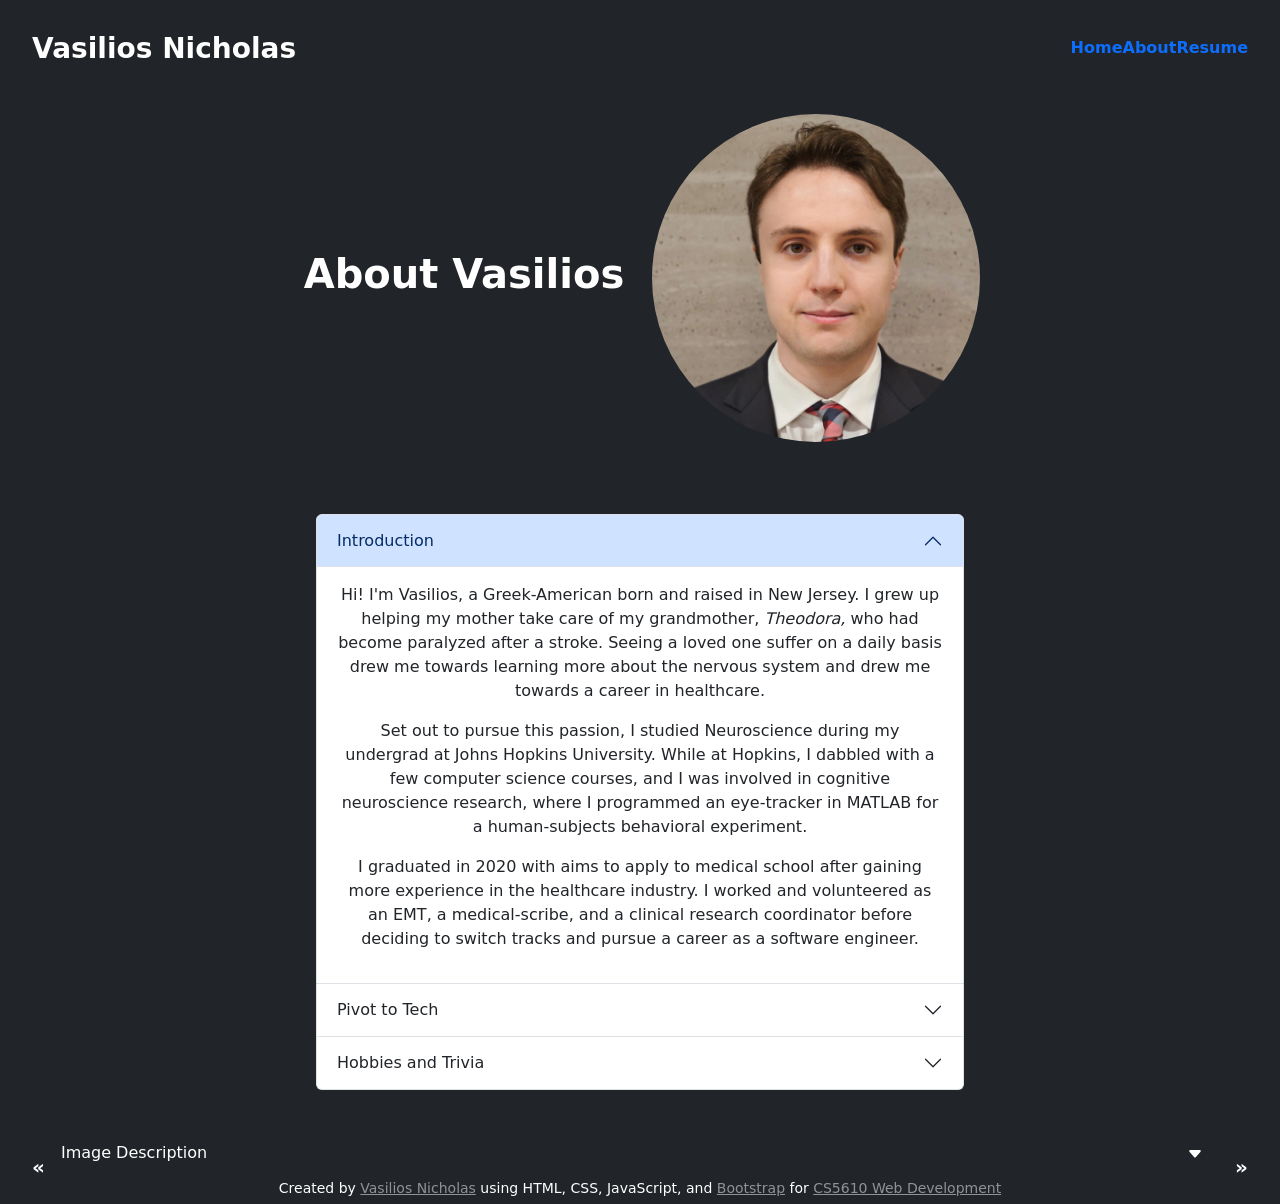
==== about.html @ 0d8e6ee7 "Change h3" ====
<!doctype html>
<html lang="en-US" class="h-100">

<head>
  <meta charset="UTF-8" />
  <meta name="viewport" content="width=device-width, initial-scale=1.0" />
  <title>About Vasilios Nicholas</title>
  <meta name="author" content="Vasilios Nicholas" />
  <meta name="description" content="Personal Page for Vasilios Nicholas" />
  <link rel="icon" type="image/x-icon" href="images/VN_icon.png" />
  <!-- Google fonts-->
  <link href="https://fonts.googleapis.com/css?family=Varela+Round" rel="stylesheet" />
  <link
    href="https://fonts.googleapis.com/css?family=Nunito:200,200i,300,300i,400,400i,600,600i,700,700i,800,800i,900,900i"
    rel="stylesheet" />
  <!--Bootstrap stylesheet-->
  <link href="https://cdn.jsdelivr.net/npm/bootstrap@5.3.8/dist/css/bootstrap.min.css" rel="stylesheet"
    integrity="sha384-sRIl4kxILFvY47J16cr9ZwB07vP4J8+LH7qKQnuqkuIAvNWLzeN8tE5YBujZqJLB" crossorigin="anonymous" />
  <!--My stylesheet adapted from the Bootstrap Cover example-->
  <link href="./styles/style.css" rel="stylesheet" />
</head>

<body class="h-100 text-center justify-content-center text-bg-dark">
  <div class="container-fluid d-flex w-100 h-100 p-3 mx-auto align-content-center flex-column">
    <header class="w-100 p-3 mb-auto rounded-4 bg-body-extra-clean bg-opacity-30 border-3 blur page-section">
      <!--navbar-->
      <div class="w-100">
        <h3 class="float-md-start mb-0 fw-semibold">
          Vasilios Nicholas
        </h3>
        <nav class="nav nav-masthead justify-content-between float-md-end">
          <a class="nav-link fw-bold py-1 px-0 rounded-2 bg-body-extra-clean bg-opacity-30 border-3 flash-seq"
            aria-current="page" href="./index.html#">Home</a>
          <a class="nav-link fw-bold py-1 px-0 active rounded-2 bg-body-extra-clean bg-opacity-30 border-3"
            href="./about.html">About</a>
          <a class="nav-link fw-bold py-1 px-0 rounded-2 bg-body-extra-clean bg-opacity-30 border-3 flash-seq"
            href="./resume.html">Resume</a>
        </nav>
      </div>
    </header>
    <main class="col-sm-7 col-md-9 col-xl-7 p-4 mb-auto mx-auto page-section">
      <section class="row align-content-center mb-auto rounded-4 bg-body-extra-clean bg-opacity-25 border-4 blur py-2">
        <h1 class="col align-content-center fw-bold">About Vasilios</h1>
        <img class="rounded-circle col w-25 h-25" id="profile-picture" src="./images/profile_photo.png"
          alt="Picture of Vasilios in a Cafe" />
      </section>

      <section class="mt-5 p-3 rounded-4 bg-body-extra-clean bg-opacity-25 border-3 blur">
        <div class="accordion themed-accordion">
          <div class="accordion-item">
            <h2 class="accordion-header">
              <button class="accordion-button" type="button" data-bs-toggle="collapse"
                data-bs-target="#panelsStayOpen-collapseOne" aria-expanded="true"
                aria-controls="panelsStayOpen-collapseOne">
                Introduction
              </button>
            </h2>
            <div id="panelsStayOpen-collapseOne" class="accordion-collapse collapse show">
              <div class="accordion-body">
                <p>
                  Hi! I'm Vasilios, a Greek-American born and raised in New
                  Jersey. I grew up helping my mother take care of my
                  grandmother, <i> Theodora,</i> who had become paralyzed
                  after a stroke. Seeing a loved one suffer on a daily basis
                  drew me towards learning more about the nervous system and
                  drew me towards a career in healthcare.
                </p>
                <p>
                  Set out to pursue this passion, I studied Neuroscience
                  during my undergrad at Johns Hopkins University. While at
                  Hopkins, I dabbled with a few computer science courses, and
                  I was involved in cognitive neuroscience research, where I
                  programmed an eye-tracker in MATLAB for a human-subjects
                  behavioral experiment.
                </p>
                <p>
                  I graduated in 2020 with aims to apply to medical school
                  after gaining more experience in the healthcare industry. I
                  worked and volunteered as an EMT, a medical-scribe, and a
                  clinical research coordinator before deciding to switch
                  tracks and pursue a career as a software engineer.
                </p>
              </div>
            </div>
          </div>
          <div class="accordion-item">
            <h2 class="accordion-header">
              <button class="accordion-button collapsed" type="button" data-bs-toggle="collapse"
                data-bs-target="#panelsStayOpen-collapseTwo" aria-expanded="false"
                aria-controls="panelsStayOpen-collapseTwo">
                Pivot to Tech
              </button>
            </h2>
            <div id="panelsStayOpen-collapseTwo" class="accordion-collapse collapse">
              <div class="accordion-body">
                <p>
                  With the majority of my experiences in healthcare occurring
                  during and after the onset of the COVID-19 pandemic, I saw
                  different aspects of the healthcare system stressed to the
                  limits. I've used sluggish and convoluted electronic health
                  record software as a medical scribe and EMT. While working
                  for an orthopedics practice, I discovered a crucial bug in
                  the HL7 messages generate by the practice's EHR, that was
                  preventing the practice from communicating with their
                  patients regarding their post-surgical outcomes. At the same
                  time, I saw plenty of other industries that had surpassed
                  healthcare in the tech realm. The overarching question I
                  kept asking myself throughout my various roles and
                  experiences in healthcare is:
                  <em>How can I improve this software to be more functional to
                    the end-users?</em>
                  I realized that as a software engineer, I could impact
                  patient's outcomes for the better with a scope that I had
                  not previously considered.
                </p>

                <p>
                  Since starting my Master's in Computer Science at
                  Northeastern in Fall 2026, I have already continued my
                  impact on healthcare by joining the <strong>S</strong>ignal
                  Processing and <strong>A</strong>rtifical Intelligence for
                  <strong>T</strong>ime-Variant <strong>H</strong>ealth Data
                  (SATH) Lab, as a Khoury Research Apprentice. At the SATH
                  Lab, I am developing on a software package that filters the
                  raw pupillometry signal of eye-blinks and other noise,
                  allowing for analysis of the kinematics of pupil diameter
                  after exposure to light. I presented my work at the Khoury
                  Research Symposium this past spring.
                  <a class="text-white-50" href="./images/RA_poster_Final.pdf">
                    Click here to see my poster!
                  </a>
                </p>
              </div>
            </div>
          </div>
          <div class="accordion-item">
            <h2 class="accordion-header">
              <button class="accordion-button collapsed" type="button" data-bs-toggle="collapse"
                data-bs-target="#panelsStayOpen-collapseThree" aria-expanded="false"
                aria-controls="panelsStayOpen-collapseThree">
                Hobbies and Trivia
              </button>
            </h2>
            <div id="panelsStayOpen-collapseThree" class="accordion-collapse collapse">
              <div class="accordion-body">
                <p>
                  I am an avid photographer. Anytime I see something
                  interesting (usually when I'm traveling), I snap a picture
                  of it. You can see some of the photos I've taken cycling
                  through as the page background.
                </p>
                <p>
                  <strong>Hint:</strong> Click the "Hide Page Contents" on the
                  footer at the bottom to view my photos in full-screen.
                  <a class="text-white-50" href="#display-toggle">Click here to navigate down to the display toggle
                    button.</a>
                </p>
                <p>
                  <strong> Fun-fact: </strong> one of the towns I grew up in,
                  Holmdel, was home to a large Bell Labs R&D,
                  <a class="text-white-50" href="https://www.holmdelhistoricalsociety.org/bell-labs">
                    The Bell Labs Holmdel Complex</a>, since the early 1960's. If you're not families with Bell
                  Labs, it's the company where <i> C </i> and
                  <i> UNIX </i> were invented by Dennis Ritchie and Ken
                  Thompson. It has since been renovated and reopened as a
                  business hub and community space. Here's a picture I took of
                  the lobby and the exterior:
                </p>
                <img class="img-fluid rounded border border-light border-2 mt-2" src="./images/bell_labs_lobby.jpg"
                  alt="Lobby and Atrium of the Bell Labs Holmdel Complex" />
                <img class="img-fluid rounded border border-light border-2 mt-2" src="./images/bell_labs_exterior.jpg"
                  alt="Exterior shot of the Bell Labs Holmdel Complex with a large tree on the left" />
              </div>
            </div>
          </div>
        </div>
      </section>
    </main>
    <footer
      class="mt-auto text-white rounded-4 bg-body-extra-clean bg-opacity-25 border-3 blur d-flex flex-row justify-content-between mb-2">
      <button type="button" id="background-previous"
        class="lead mb-0 btn btn-lg btn-outline-dark fw-bold border-white text-white bg-opacity-25 border-0 flash"
        data-bs-toggle="tooltip" data-bs-placement="top" title="Previous Image">
        &laquo
      </button>
      <div class="align-items-between h-100 w-100">
        <div class="d-flex align-items-center justify-content-between gap-10">
          <p class="mb-0 img-description">Image Description</p>
          <button type="button" id="display-toggle"
            class="lead mb-0 btn btn-lg btn-outline-dark fw-bold border-white text-white bg-opacity-25 border-0 flash"
            data-bs-toggle="tooltip" data-bs-placement="left" title="Show/Hide Page Contents"><svg
              xmlns="http://www.w3.org/2000/svg" width="16" height="16" fill="currentColor"
              class="bi bi-caret-down-fill" viewBox="0 0 16 16">
              <path
                d="M7.247 11.14 2.451 5.658C1.885 5.013 2.345 4 3.204 4h9.592a1 1 0 0 1 .753 1.659l-4.796 5.48a1 1 0 0 1-1.506 0z" />
              https://github.com/vasiliosnicholas
            </svg> </button>
        </div>
        <div class="mb-1 fs-6 ">
          <small>
            Created by
            <a class="text-white-50" href="https://github.com/vasiliosnicholas">Vasilios Nicholas</a>
            using HTML, CSS, JavaScript, and
            <a href="https://getbootstrap.com/" class="text-white-50">Bootstrap</a>
            for
            <a class="text-white-50" href="https://johnguerra.co/classes/webDevelopment_online_summer_2026/">CS5610 Web
              Development</a>
          </small>
        </div>
      </div>
      <button type="button" id="background-next"
        class="lead mb-0 btn btn-lg btn-outline-dark fw-bold border-white text-white bg-opacity-25 border-0 flash"
        data-bs-toggle="tooltip" data-bs-placement="top" title="Next Image">
        &raquo
      </button>
    </footer>
  </div>

  <!--Bootstrap JS script-->
  <script src="https://cdn.jsdelivr.net/npm/bootstrap@5.3.8/dist/js/bootstrap.bundle.min.js"
    integrity="sha384-FKyoEForCGlyvwx9Hj09JcYn3nv7wiPVlz7YYwJrWVcXK/BmnVDxM+D2scQbITxI"
    crossorigin="anonymous"></script>
  <script>
    const tooltipTriggerList = [].slice.call(
      document.querySelectorAll('[data-bs-toggle="tooltip"]')
    );
    const tooltipList = tooltipTriggerList.map(function (tooltipTriggerEl) {
      return new bootstrap.Tooltip(tooltipTriggerEl);
    });
  </script>
  <!--My JS script-->
  <script type="module" src="./scripts/main.js"></script>
</body>

</html>
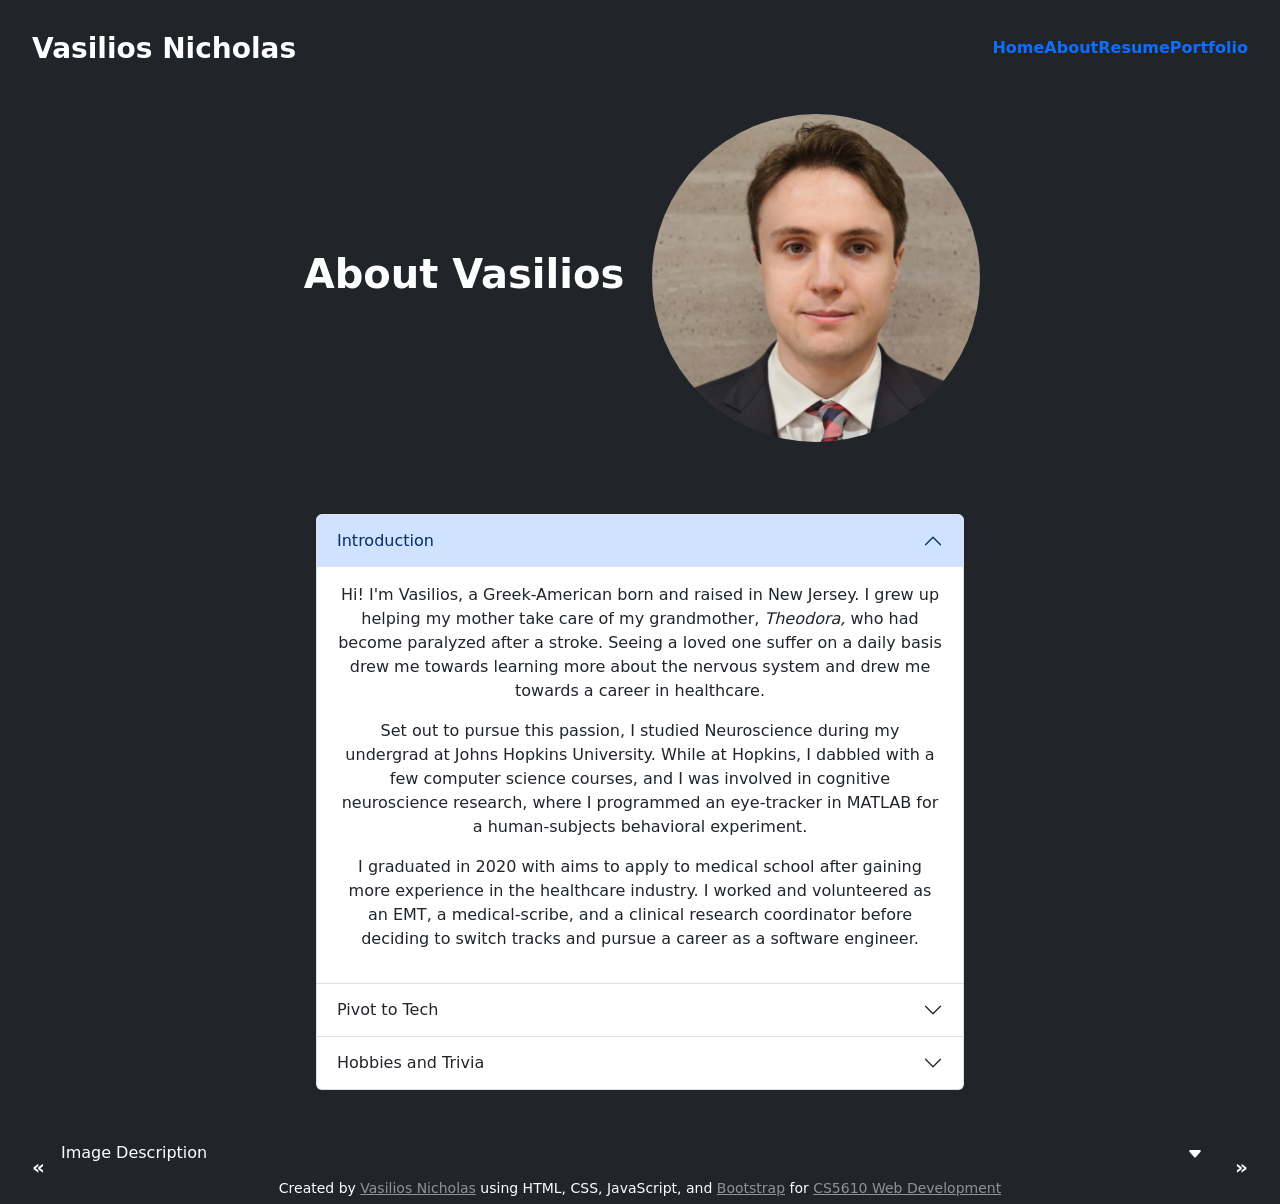
==== commit 327d5c5f: "Add basic portfolio page, remove flashing buttons" ====
--- a/about.html
+++ b/about.html
@@ -35,6 +35,8 @@
             href="./about.html">About</a>
           <a class="nav-link fw-bold py-1 px-0 rounded-2 bg-body-extra-clean bg-opacity-30 border-3 flash-seq"
             href="./resume.html">Resume</a>
+          <a class="nav-link fw-bold py-1 px-0 rounded-2 bg-body-extra-clean bg-opacity-30 border-3 flash-seq"
+            href="./portfolio.html">Portfolio</a>
         </nav>
       </div>
     </header>
@@ -42,7 +44,7 @@
       <section class="row align-content-center mb-auto rounded-4 bg-body-extra-clean bg-opacity-25 border-4 blur py-2">
         <h1 class="col align-content-center fw-bold">About Vasilios</h1>
         <img class="rounded-circle col w-25 h-25" id="profile-picture" src="./images/profile_photo.png"
-          alt="Picture of Vasilios in a Cafe" />
+          alt="Professional Headshot of Vasilios" rel="preload" />
       </section>
 
       <section class="mt-5 p-3 rounded-4 bg-body-extra-clean bg-opacity-25 border-3 blur">
@@ -100,7 +102,7 @@
                   limits. I've used sluggish and convoluted electronic health
                   record software as a medical scribe and EMT. While working
                   for an orthopedics practice, I discovered a crucial bug in
-                  the HL7 messages generate by the practice's EHR, that was
+                  the HL7 messages generated by the practice's EHR, that was
                   preventing the practice from communicating with their
                   patients regarding their post-surgical outcomes. At the same
                   time, I saw plenty of other industries that had surpassed
@@ -116,12 +118,12 @@
 
                 <p>
                   Since starting my Master's in Computer Science at
-                  Northeastern in Fall 2026, I have already continued my
+                  Northeastern in the Fall of 2025, I have already continued my
                   impact on healthcare by joining the <strong>S</strong>ignal
                   Processing and <strong>A</strong>rtifical Intelligence for
                   <strong>T</strong>ime-Variant <strong>H</strong>ealth Data
                   (SATH) Lab, as a Khoury Research Apprentice. At the SATH
-                  Lab, I am developing on a software package that filters the
+                  Lab, I am developing a software package that filters the
                   raw pupillometry signal of eye-blinks and other noise,
                   allowing for analysis of the kinematics of pupil diameter
                   after exposure to light. I presented my work at the Khoury
@@ -159,7 +161,7 @@
                   <strong> Fun-fact: </strong> one of the towns I grew up in,
                   Holmdel, was home to a large Bell Labs R&D,
                   <a class="text-white-50" href="https://www.holmdelhistoricalsociety.org/bell-labs">
-                    The Bell Labs Holmdel Complex</a>, since the early 1960's. If you're not families with Bell
+                    The Bell Labs Holmdel Complex</a>, since the early 1960's. If you're not familiar with Bell
                   Labs, it's the company where <i> C </i> and
                   <i> UNIX </i> were invented by Dennis Ritchie and Ken
                   Thompson. It has since been renovated and reopened as a
@@ -193,7 +195,6 @@
               class="bi bi-caret-down-fill" viewBox="0 0 16 16">
               <path
                 d="M7.247 11.14 2.451 5.658C1.885 5.013 2.345 4 3.204 4h9.592a1 1 0 0 1 .753 1.659l-4.796 5.48a1 1 0 0 1-1.506 0z" />
-              https://github.com/vasiliosnicholas
             </svg> </button>
         </div>
         <div class="mb-1 fs-6 ">
